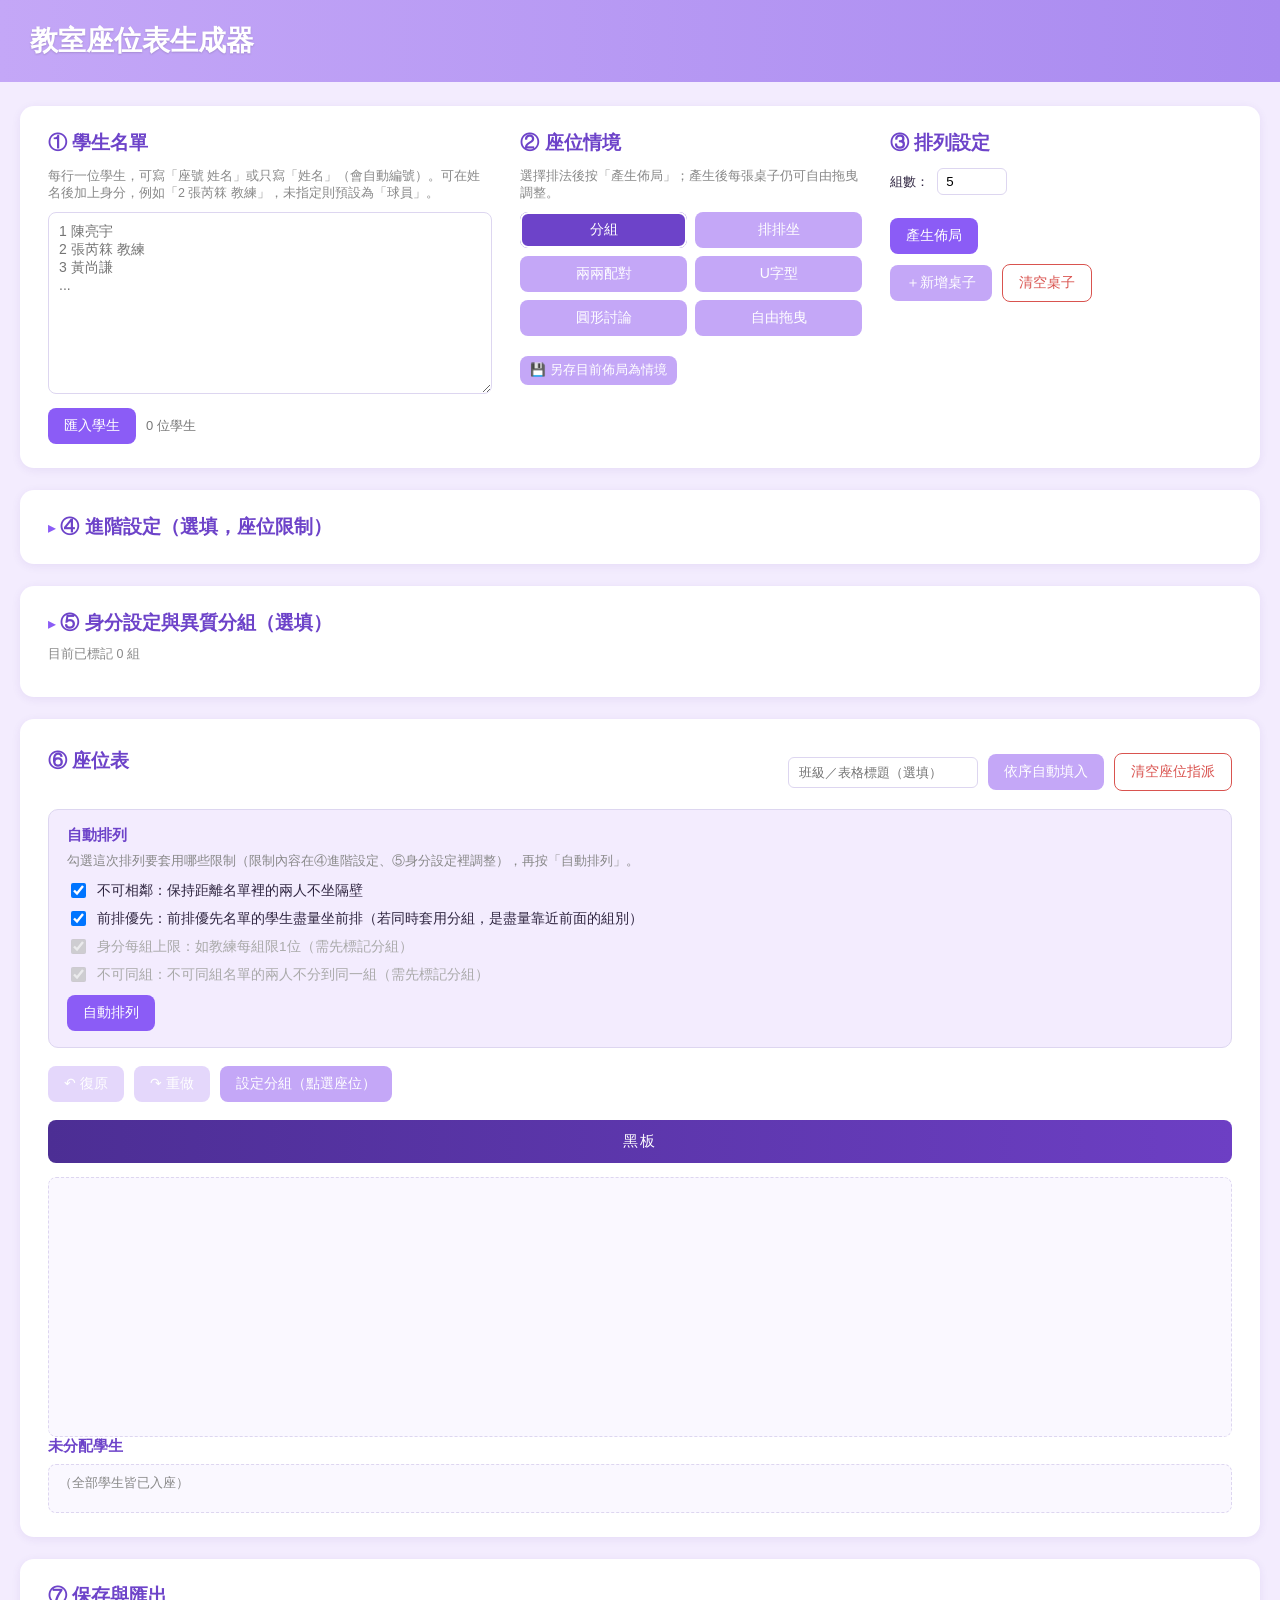
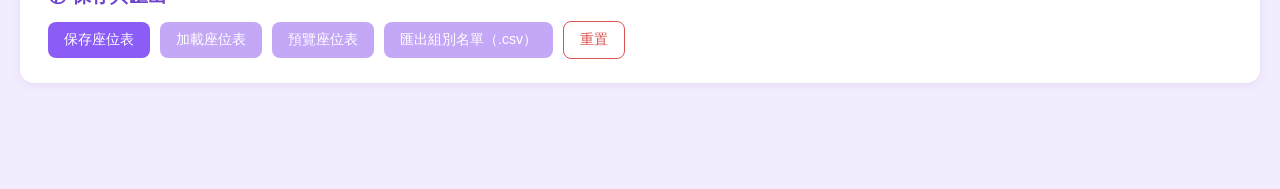
==== 座位表/index.html @ e920cd25 "Add files via upload" ====
<!DOCTYPE html>
<html lang="zh-Hant">
<head>
<meta charset="UTF-8">
<meta name="viewport" content="width=device-width, initial-scale=1.0">
<title>教室座位表生成器</title>
<link rel="stylesheet" href="style.css">
</head>
<body>

<header class="topbar">
  <h1>教室座位表生成器</h1>
</header>

<main class="wrap">

  <section class="card">
    <div class="grid3">

      <div class="col">
        <h2>① 學生名單</h2>
        <p class="hint">每行一位學生，可寫「座號 姓名」或只寫「姓名」（會自動編號）。可在姓名後加上身分，例如「2 張芮箖 教練」，未指定則預設為「球員」。</p>
        <textarea id="studentInput" rows="10" placeholder="1 陳亮宇&#10;2 張芮箖 教練&#10;3 黃尚謙&#10;..."></textarea>
        <div class="btnrow">
          <button id="btnParseStudents" class="btn primary">匯入學生</button>
          <span id="studentCount" class="count">0 位學生</span>
        </div>
      </div>

      <div class="col">
        <h2>② 座位情境</h2>
        <p class="hint">選擇排法後按「產生佈局」；產生後每張桌子仍可自由拖曳調整。</p>
        <div class="scenario-grid">
          <button class="btn scenario" data-mode="group">分組</button>
          <button class="btn scenario" data-mode="rows">排排坐</button>
          <button class="btn scenario" data-mode="pairs">兩兩配對</button>
          <button class="btn scenario" data-mode="ushape">U字型</button>
          <button class="btn scenario" data-mode="circle">圓形討論</button>
          <button class="btn scenario" data-mode="free">自由拖曳</button>
        </div>
        <div id="customScenarioList" class="custom-scenario-list"></div>
        <div class="btnrow">
          <button id="btnSaveScenario" class="btn small">💾 另存目前佈局為情境</button>
        </div>
      </div>

      <div class="col">
        <h2>③ 排列設定</h2>
        <div id="modeSettings" class="mode-settings"></div>
        <div class="btnrow">
          <button id="btnGenerate" class="btn primary">產生佈局</button>
        </div>
        <div class="btnrow" id="freeDeskBtns">
          <button id="btnAddDesk" class="btn">＋新增桌子</button>
          <button id="btnClearDesks" class="btn danger-outline">清空桌子</button>
        </div>
      </div>

    </div>
  </section>

  <section class="card">
    <details>
      <summary><h2 class="inline">④ 進階設定（選填，座位限制）</h2></summary>
      <div class="grid3 advanced">
        <div class="col">
          <h3>保持距離名單（不可相鄰）</h3>
          <div class="pairbuilder">
            <select id="apartA"></select>
            <span>與</span>
            <select id="apartB"></select>
            <button id="btnAddApart" class="btn small">加入</button>
          </div>
          <div id="apartList" class="chiplist"></div>
        </div>
        <div class="col">
          <h3>不可同組名單</h3>
          <p class="hint">用於「自動排列」的「不可同組」選項，讓兩人不會被分到同一組。</p>
          <div class="pairbuilder">
            <select id="groupApartA"></select>
            <span>與</span>
            <select id="groupApartB"></select>
            <button id="btnAddGroupApart" class="btn small">加入</button>
          </div>
          <div id="groupApartList" class="chiplist"></div>
        </div>
        <div class="col">
          <h3>前排優先名單</h3>
          <div class="pairbuilder">
            <select id="frontSelect"></select>
            <button id="btnAddFront" class="btn small">加入前排</button>
          </div>
          <div id="frontList" class="chiplist"></div>
        </div>
      </div>
    </details>
  </section>

  <section class="card">
    <details>
      <summary><h2 class="inline">⑤ 身分設定與異質分組（選填）</h2></summary>
      <p class="hint">貼學生名單時可在姓名後加上身分（如「教練」），也可以在下方個別設定。設定各身分「每組上限」後，到⑥座位表區塊勾選「身分每組上限」再按「自動排列」，就會讓每組平均分配到教練、助教、經理等角色。</p>
      <div class="grid2">
        <div class="col">
          <h3>身分類別（可自訂，設定每組上限、圖示或代號）</h3>
          <div id="rolesConfig" class="roles-config"></div>
          <div class="btnrow">
            <button id="btnAddRole" class="btn small">＋新增身分</button>
            <button id="btnResetRoles" class="btn small" title="移除目前名單沒人使用的身分，並為名單裡出現、但清單還沒有的身分新增項目">🔄 依目前名單重設身分類別</button>
          </div>
          <label class="arrange-check" style="margin-top:10px;">
            <input type="checkbox" id="chkShowRoleIcons" checked> 座位表上以圖示／代號顯示身分（未設定則仍顯示文字）
          </label>
        </div>
        <div class="col">
          <h3>各學生身分</h3>
          <div id="studentRoleList" class="student-role-list"></div>
        </div>
      </div>
    </details>
    <div class="btnrow">
      <span id="groupCountInfo" class="hint"></span>
    </div>
  </section>

  <section class="card">
    <div class="row-between">
      <h2>⑥ 座位表</h2>
      <div class="btnrow">
        <input id="roomTitle" type="text" placeholder="班級／表格標題（選填）" class="title-input">
        <button id="btnAutoFill" class="btn">依序自動填入</button>
        <button id="btnClearAssign" class="btn danger-outline">清空座位指派</button>
      </div>
    </div>

    <div class="arrange-box">
      <h3>自動排列</h3>
      <p class="hint">勾選這次排列要套用哪些限制（限制內容在④進階設定、⑤身分設定裡調整），再按「自動排列」。</p>
      <div class="arrange-checks">
        <label class="arrange-check"><input type="checkbox" id="chkApart" checked> 不可相鄰：保持距離名單裡的兩人不坐隔壁</label>
        <label class="arrange-check"><input type="checkbox" id="chkFront" checked title="有套用分組時，會盡量分到桌子平均位置較靠前的組別，且排在該組最前面；不保證絕對是全班最前排"> 前排優先：前排優先名單的學生盡量坐前排（若同時套用分組，是盡量靠近前面的組別）</label>
        <label class="arrange-check"><input type="checkbox" id="chkRoleCap" checked> 身分每組上限：如教練每組限1位（需先標記分組）</label>
        <label class="arrange-check"><input type="checkbox" id="chkGroupApart" checked> 不可同組：不可同組名單的兩人不分到同一組（需先標記分組）</label>
      </div>
      <div class="btnrow">
        <button id="btnArrange" class="btn primary">自動排列</button>
      </div>
      <div id="arrangeResult" class="arrange-result empty"></div>
    </div>

    <div class="btnrow">
      <button id="btnUndo" class="btn" disabled>↶ 復原</button>
      <button id="btnRedo" class="btn" disabled>↷ 重做</button>
      <button id="btnToggleGroupPaint" class="btn">設定分組（點選座位）</button>
    </div>
    <div id="groupPaintBar" class="paint-bar" style="display:none;"></div>

    <div class="board">黑板</div>
    <div class="canvas-scroll">
      <div id="canvas" class="canvas"></div>
    </div>

    <h3>未分配學生</h3>
    <div id="pool" class="pool"></div>
  </section>

  <section class="card">
    <h2>⑦ 保存與匯出</h2>
    <div class="btnrow">
      <button id="btnSave" class="btn primary">保存座位表</button>
      <button id="btnLoad" class="btn">加載座位表</button>
      <input id="fileLoad" type="file" accept="application/json" style="display:none;">
      <button id="btnPreview" class="btn">預覽座位表</button>
      <button id="btnExportRoster" class="btn">匯出組別名單（.csv）</button>
      <button id="btnReset" class="btn danger-outline">重置</button>
    </div>
  </section>

</main>

<div id="popup" class="popup" style="display:none;"></div>
<div id="overlay" class="overlay" style="display:none;"></div>

<div id="previewModal" class="preview-modal" style="display:none;">
  <div class="preview-toolbar noprint">
    <span>座位表預覽</span>
    <div>
      <button id="btnTeacherView" class="btn">🔄 切換為老師視角</button>
      <button id="btnPrint" class="btn primary">列印</button>
      <button id="btnClosePreview" class="btn">關閉</button>
    </div>
  </div>
  <h1 id="previewTitle" class="preview-title"></h1>
  <div id="previewLayoutWrap" class="preview-layout-wrap">
    <div class="preview-board">黑板</div>
    <div id="previewCanvas" class="preview-canvas"></div>
  </div>
</div>

<div id="toast" class="toast"></div>

<script src="app.js"></script>
</body>
</html>
---- 座位表/style.css ----
:root{
  --purple-dark:#6d43c9;
  --purple:#8b5cf6;
  --purple-light:#c4a7f7;
  --purple-bg:#f3ecfe;
  --purple-pale:#ede4fc;
  --gray:#f0f0f2;
  --gray-border:#ddd6f0;
  --text:#2f2540;
  --danger:#d9534f;
}

*{box-sizing:border-box;}
body{
  margin:0;
  font-family:"Microsoft JhengHei","PingFang TC",-apple-system,BlinkMacSystemFont,sans-serif;
  background:var(--purple-bg);
  color:var(--text);
}

.topbar{
  background:linear-gradient(90deg,var(--purple-light),#a98af0);
  padding:22px 30px;
}
.topbar h1{
  margin:0;
  color:#fff;
  font-size:28px;
  text-shadow:0 1px 2px rgba(0,0,0,0.15);
}

.wrap{
  max-width:1300px;
  margin:24px auto;
  padding:0 20px 60px;
}

.card{
  background:#fff;
  border-radius:14px;
  box-shadow:0 2px 10px rgba(80,40,150,0.08);
  padding:24px 28px;
  margin-bottom:22px;
}

h2{color:var(--purple-dark);font-size:19px;margin:0 0 12px;}
h2.inline{display:inline;cursor:pointer;}
h3{color:var(--purple-dark);font-size:15px;margin:0 0 8px;}
.hint{font-size:12.5px;color:#888;margin:0 0 10px;}

.grid3{display:grid;grid-template-columns:1.3fr 1fr 1fr;gap:28px;}
.grid2{display:grid;grid-template-columns:1fr 1fr;gap:28px;}
@media(max-width:960px){
  .grid3,.grid2{grid-template-columns:1fr;}
}

textarea{
  width:100%;
  resize:vertical;
  border:1px solid var(--gray-border);
  border-radius:8px;
  padding:10px;
  font-size:14px;
  font-family:inherit;
}

.btn{
  background:var(--purple-light);
  color:#fff;
  border:none;
  border-radius:8px;
  padding:9px 16px;
  font-size:14px;
  cursor:pointer;
  transition:background .15s;
}
.btn:hover{background:var(--purple);}
.btn.primary{background:var(--purple);}
.btn.primary:hover{background:var(--purple-dark);}
.btn.small{padding:6px 10px;font-size:12.5px;}
.btn.danger-outline{background:#fff;color:var(--danger);border:1px solid var(--danger);}
.btn.danger-outline:hover{background:#fdecea;}
.btn:disabled{opacity:.45;cursor:default;}
.btn.scenario.active{background:var(--purple-dark);box-shadow:inset 0 0 0 2px #fff;}
.btn.active{background:var(--purple-dark);box-shadow:inset 0 0 0 2px #fff;}

.btnrow{display:flex;gap:10px;align-items:center;flex-wrap:wrap;margin-top:10px;}
.count{font-size:13px;color:#777;}

.scenario-grid{display:grid;grid-template-columns:1fr 1fr;gap:8px;}

.custom-scenario-list{display:flex;flex-wrap:wrap;gap:8px;margin-top:10px;}
.custom-scenario-chip{position:relative;display:inline-flex;}
.custom-scenario-btn{padding-right:24px;}
.custom-scenario-del{
  position:absolute;
  top:-6px;right:-6px;
  width:16px;height:16px;
  border-radius:50%;
  background:#fff;
  border:1px solid var(--gray-border);
  color:#a33;
  font-size:10px;
  line-height:14px;
  text-align:center;
  cursor:pointer;
  padding:0;
}

.mode-settings{display:flex;flex-direction:column;gap:8px;min-height:40px;}
.mode-settings label{font-size:13px;display:flex;align-items:center;gap:8px;}
.mode-settings input[type=number]{
  width:70px;padding:5px 8px;border:1px solid var(--gray-border);border-radius:6px;
}

details summary{cursor:pointer;list-style:none;}
details summary::-webkit-details-marker{display:none;}
details summary:before{content:"▸ ";color:var(--purple);}
details[open] summary:before{content:"▾ ";}

.pairbuilder{display:flex;gap:8px;align-items:center;margin-bottom:10px;flex-wrap:wrap;}
.pairbuilder select{padding:6px 8px;border-radius:6px;border:1px solid var(--gray-border);max-width:140px;}

.chiplist{display:flex;flex-wrap:wrap;gap:8px;min-height:20px;}
.chip{
  background:var(--purple-pale);
  border:1px solid var(--gray-border);
  border-radius:20px;
  padding:5px 10px;
  font-size:12.5px;
  display:flex;align-items:center;gap:6px;
}
.chip button{
  background:none;border:none;color:#a33;cursor:pointer;font-weight:bold;font-size:13px;line-height:1;
}

.row-between{display:flex;justify-content:space-between;align-items:center;flex-wrap:wrap;gap:10px;}
.title-input{padding:7px 10px;border:1px solid var(--gray-border);border-radius:6px;font-size:13px;min-width:180px;}

.arrange-box{
  background:var(--purple-bg);
  border:1px solid var(--gray-border);
  border-radius:10px;
  padding:16px 18px;
  margin:18px 0;
}
.arrange-box h3{margin-top:0;}
.arrange-checks{display:flex;flex-direction:column;gap:7px;margin:10px 0;}
.arrange-check{font-size:13.5px;display:flex;align-items:center;gap:8px;cursor:pointer;}
.arrange-check.disabled{color:#aaa;cursor:default;}
.arrange-check input[type=checkbox]{width:15px;height:15px;}
.arrange-result{
  margin-top:12px;
  padding:10px 14px;
  border-radius:8px;
  font-size:13.5px;
  line-height:1.6;
}
.arrange-result.empty{display:none;}
.arrange-result.success{background:#e9f9ee;color:#1e7a3d;border:1px solid #b7e6c4;}
.arrange-result.warn{background:#fdecea;color:#a33;border:1px solid #f3c2bd;}
.arrange-result ul{margin:6px 0 0;padding-left:20px;}

.board{
  background:linear-gradient(90deg,#4c2e94,#6d3fc4);
  color:#fff;
  text-align:center;
  padding:12px;
  border-radius:8px;
  margin:18px 0 14px;
  font-size:15px;
  letter-spacing:2px;
}

.paint-bar{
  display:flex;flex-wrap:wrap;gap:8px;align-items:center;
  background:var(--purple-pale);
  border:1px solid var(--gray-border);
  border-radius:8px;
  padding:10px 14px;
  margin:0 0 14px;
}
.paint-count-label{font-size:13px;display:flex;align-items:center;gap:6px;white-space:nowrap;}
.paint-count-label input{width:56px;padding:4px 6px;border:1px solid var(--gray-border);border-radius:6px;}
.paint-swatch{
  border:2px solid transparent;
  border-radius:8px;
  padding:6px 12px;
  font-size:12.5px;
  color:#fff;
  font-weight:600;
  cursor:pointer;
  text-shadow:0 1px 1px rgba(0,0,0,0.25);
}
.paint-swatch.active{border-color:#2f2540;box-shadow:0 0 0 2px #fff inset;}
.paint-swatch.erase{background:#999;}

.canvas-scroll{overflow-x:auto;border-radius:8px;}
.canvas{
  position:relative;
  background:#faf8ff;
  border:1px dashed var(--gray-border);
  border-radius:8px;
  min-height:260px;
  margin:0 auto;
}
.canvas.paint-mode{outline:2px dashed var(--purple);outline-offset:2px;}
.canvas.paint-mode .desk-slot{cursor:crosshair;}

.desk{
  position:absolute;
  width:112px;height:72px;
  background:var(--gray);
  border:1px solid var(--gray-border);
  border-radius:8px;
  display:flex;flex-direction:column;
  cursor:default;
  user-select:none;
  box-shadow:0 1px 3px rgba(0,0,0,0.06);
}
.desk.empty{background:#f4f2fb;}
.desk.locked{outline:2px solid #f0ad4e;}
.desk.conflict{outline:2px solid var(--danger);}
.desk.swap-source{outline:2px solid var(--purple);}
.desk-handle{
  height:14px;
  background:#e2dcf5;
  border-radius:8px 8px 0 0;
  cursor:grab;
  text-align:center;
  font-size:10px;
  line-height:14px;
  color:#9a8cc0;
  letter-spacing:1px;
}
.desk-handle:active{cursor:grabbing;}
.desk-slot{
  flex:1;
  display:flex;
  flex-direction:column;
  align-items:center;
  justify-content:center;
  text-align:center;
  font-size:16.5px;
  font-weight:600;
  padding:2px 4px;
  cursor:pointer;
  color:#2f2540;
  position:relative;
}
.desk-slot .placeholder{color:#bbb;font-size:11px;font-weight:400;}
.role-tag{font-size:10.5px;color:#7a5fc2;font-weight:bold;margin-top:2px;}
.role-tag.over-cap{color:var(--danger);}
.desk-badges{
  position:absolute;
  top:1px;right:2px;
  display:flex;gap:2px;
}
.desk-badges span{font-size:10px;}
.desk-remove{
  position:absolute;
  top:-8px;right:-8px;
  width:18px;height:18px;
  border-radius:50%;
  background:#fff;
  border:1px solid var(--gray-border);
  color:#a33;
  font-size:11px;
  line-height:16px;
  text-align:center;
  cursor:pointer;
  padding:0;
  display:none;
}
.desk:hover .desk-remove{display:block;}

.roles-config{display:flex;flex-direction:column;gap:6px;}
.role-row{display:flex;gap:6px;align-items:center;flex-wrap:wrap;}
.role-row .role-name{width:90px;padding:5px 7px;border:1px solid var(--gray-border);border-radius:6px;font-size:13px;}
.role-row .role-icon-pick{width:70px;padding:5px 4px;border:1px solid var(--gray-border);border-radius:6px;font-size:13px;}
.role-row .role-icon{width:56px;padding:5px 7px;border:1px solid var(--gray-border);border-radius:6px;font-size:13px;text-align:center;}
.role-row .role-max{width:60px;padding:5px 7px;border:1px solid var(--gray-border);border-radius:6px;font-size:13px;}
.role-max-label{font-size:11.5px;color:#888;white-space:nowrap;}
.role-count{font-size:11.5px;color:#999;white-space:nowrap;}
.role-count-warn{color:var(--danger);font-weight:bold;}
.role-remove{background:none;border:none;color:#a33;font-size:15px;cursor:pointer;line-height:1;padding:0 4px;}

.student-role-list{
  max-height:220px;
  overflow-y:auto;
  border:1px solid var(--gray-border);
  border-radius:8px;
  padding:6px 10px;
}
.student-role-row{
  display:flex;
  justify-content:space-between;
  align-items:center;
  gap:8px;
  padding:5px 0;
  font-size:13px;
  border-bottom:1px solid #f2eefc;
}
.student-role-row:last-child{border-bottom:none;}
.student-role-row .srl-select{
  padding:3px 6px;
  border-radius:6px;
  border:1px solid var(--gray-border);
  font-size:12.5px;
  max-width:110px;
}

.pool{
  display:flex;flex-wrap:wrap;gap:8px;
  min-height:44px;
  padding:10px;
  background:#faf8ff;
  border:1px dashed var(--gray-border);
  border-radius:8px;
  margin-top:8px;
}
.pool-chip{
  background:#fff;
  border:1px solid var(--gray-border);
  border-radius:16px;
  padding:6px 12px;
  font-size:13px;
  cursor:grab;
}
.pool-chip:active{cursor:grabbing;}
.pool.dragover{background:var(--purple-pale);}

.popup{
  position:absolute;
  z-index:50;
  background:#fff;
  border:1px solid var(--gray-border);
  border-radius:10px;
  box-shadow:0 6px 24px rgba(60,20,120,0.25);
  padding:10px;
  min-width:180px;
  max-height:320px;
  overflow-y:auto;
}
.popup h4{margin:0 0 6px;font-size:12.5px;color:#888;}
.popup .popup-item{
  padding:7px 8px;
  border-radius:6px;
  cursor:pointer;
  font-size:13.5px;
}
.popup .popup-item:hover{background:var(--purple-pale);}
.popup .popup-action{
  padding:7px 8px;
  border-radius:6px;
  cursor:pointer;
  font-size:13px;
  color:var(--purple-dark);
}
.popup .popup-action:hover{background:var(--purple-pale);}
.popup .popup-action.danger{color:var(--danger);}
.popup hr{border:none;border-top:1px solid var(--gray-border);margin:6px 0;}

.overlay{position:fixed;inset:0;z-index:40;}

.toast{
  position:fixed;
  bottom:24px;left:50%;
  transform:translateX(-50%) translateY(20px);
  background:#2f2540;
  color:#fff;
  padding:10px 18px;
  border-radius:8px;
  font-size:13.5px;
  opacity:0;
  pointer-events:none;
  transition:opacity .2s, transform .2s;
  z-index:100;
  max-width:80vw;
  text-align:center;
}
.toast.show{opacity:1;transform:translateX(-50%) translateY(0);}

.preview-modal{
  position:fixed;inset:0;background:#fff;z-index:200;
  overflow-y:auto;
}
.preview-toolbar{
  display:flex;justify-content:space-between;align-items:center;
  padding:14px 24px;
  background:var(--purple-bg);
  border-bottom:1px solid var(--gray-border);
  position:sticky;top:0;
}
.preview-toolbar span{font-weight:bold;color:var(--purple-dark);}
.preview-title{
  text-align:center;
  font-size:32px;
  font-weight:800;
  color:#2f2540;
  margin:28px 24px 6px;
}
.preview-layout-wrap{display:flex;flex-direction:column;}
.preview-layout-wrap.mirrored{flex-direction:column-reverse;}
.preview-board{
  text-align:center;background:#4c2e94;color:#fff;padding:14px;margin:16px 24px 20px;border-radius:8px;letter-spacing:3px;
}
.preview-canvas{position:relative;margin:0 auto 40px;min-height:200px;}
.preview-desk{
  position:absolute;width:112px;height:72px;
  border:1px solid #ccc;border-radius:8px;
  display:flex;flex-direction:column;align-items:center;justify-content:center;
  font-size:19px;font-weight:700;background:#fafafa;
  padding:2px;
}
.preview-group-badge{
  font-size:11.5px;font-weight:600;color:#555;margin-bottom:2px;
}

@media print{
  body *{visibility:hidden;}
  #previewModal, #previewModal *{visibility:visible;}
  #previewModal{position:absolute;inset:0;}
  .noprint{display:none !important;}
}
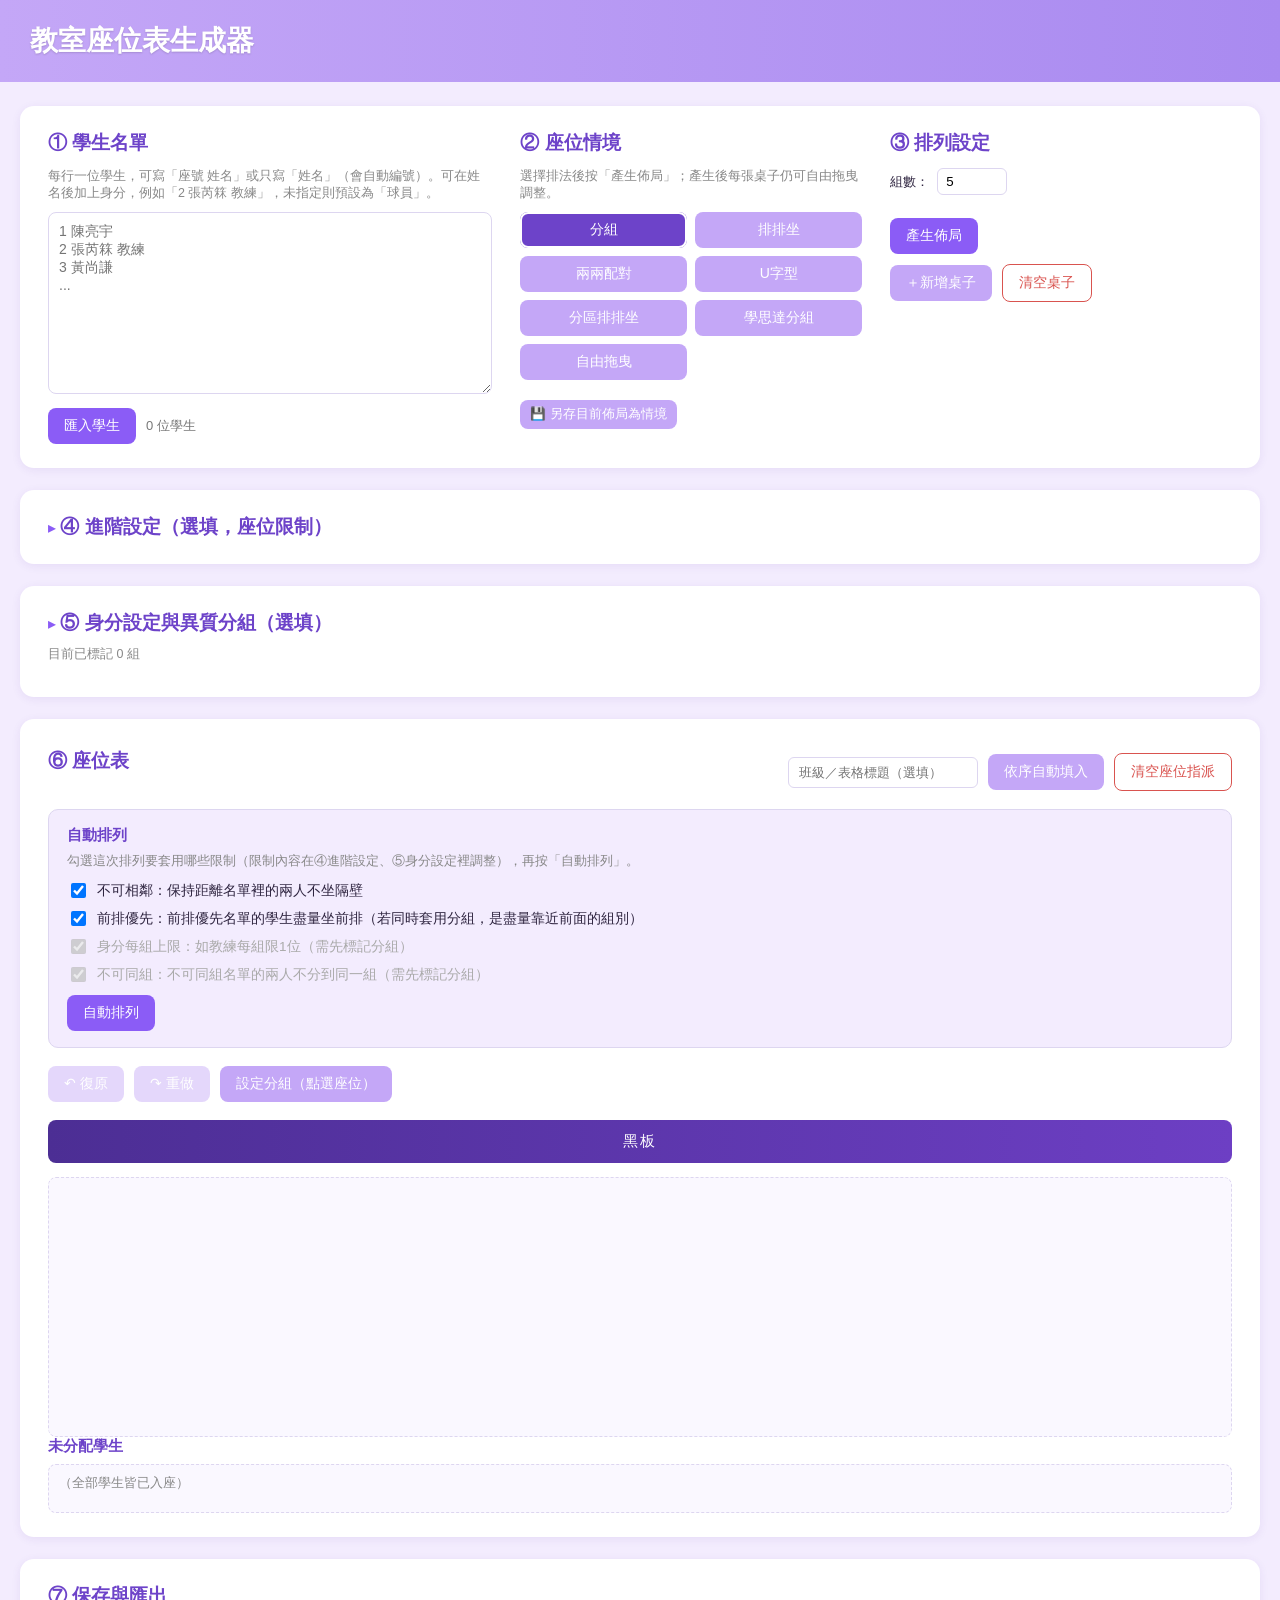
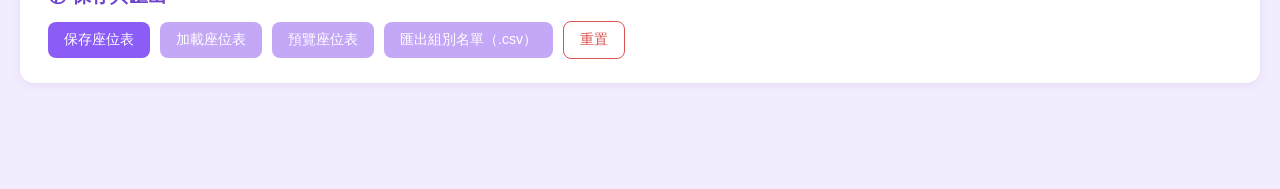
==== commit d9946945: "Add files via upload" ====
--- a/座位表/index.html
+++ b/座位表/index.html
@@ -35,7 +35,8 @@
           <button class="btn scenario" data-mode="rows">排排坐</button>
           <button class="btn scenario" data-mode="pairs">兩兩配對</button>
           <button class="btn scenario" data-mode="ushape">U字型</button>
-          <button class="btn scenario" data-mode="circle">圓形討論</button>
+          <button class="btn scenario" data-mode="zonerows">分區排排坐</button>
+          <button class="btn scenario" data-mode="xuesida">學思達分組</button>
           <button class="btn scenario" data-mode="free">自由拖曳</button>
         </div>
         <div id="customScenarioList" class="custom-scenario-list"></div>
